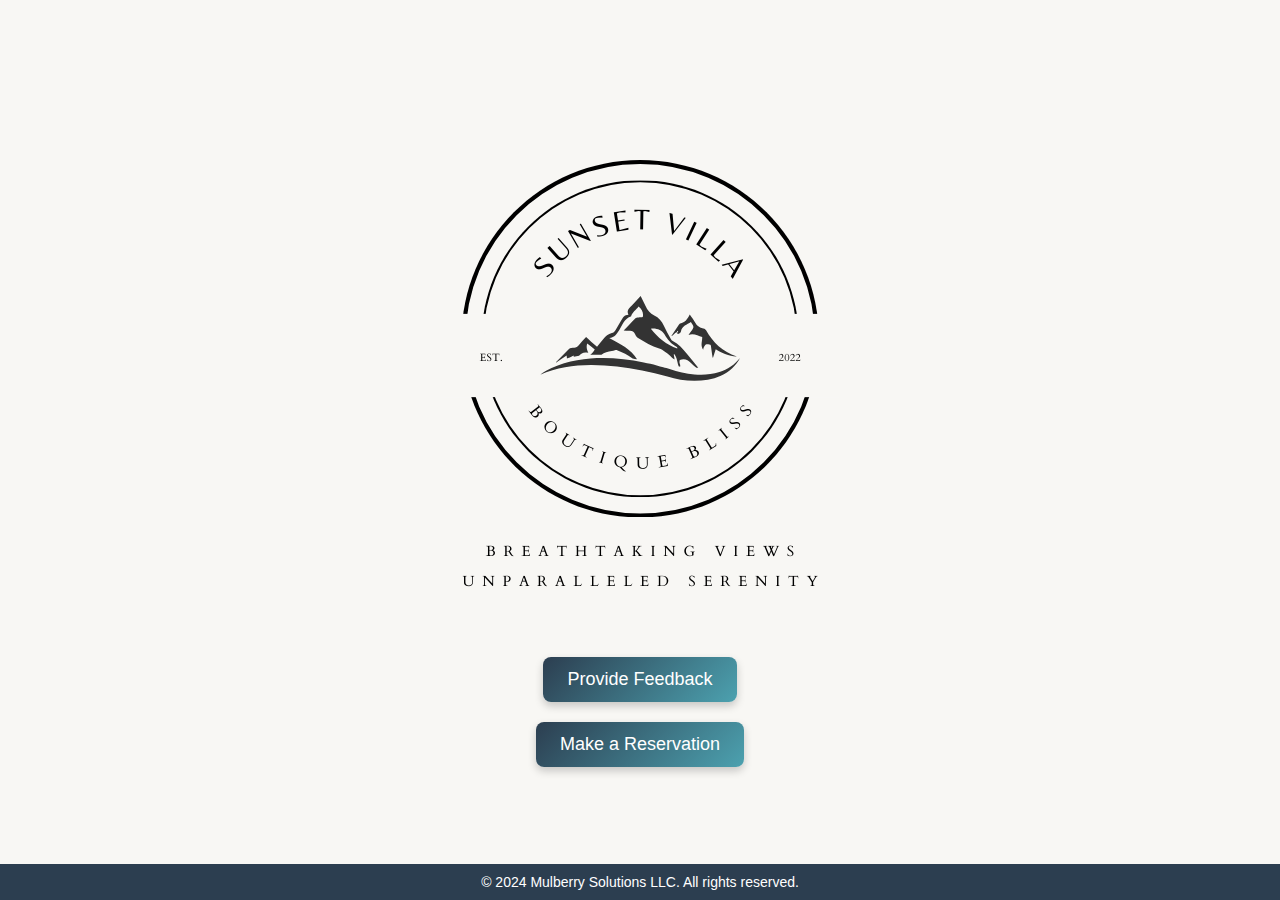
==== sunset-villa/index.html @ 1d54f370 "add Airbnb redirection page" ====
<!DOCTYPE html>
<html lang="en">
<head>
    <meta charset="UTF-8">
    <meta name="viewport" content="width=device-width, initial-scale=1.0">
    <title>Sunset Villa  Guest Portal</title>
    <link rel="stylesheet" href="styles.css">
    <link href="https://fonts.googleapis.com/css2?family=Montserrat:wght@400;700&display=swap" rel="stylesheet">
    <link rel="stylesheet" href="https://cdnjs.cloudflare.com/ajax/libs/animate.css/4.1.1/animate.min.css"/>
</head>
<body>
<header>
    <div class="logo">
        <img src="sunset-villa.png" alt="Logo">
    </div>
</header>
<div class="container">
    <button class="btn feedback animate__animated animate__bounceIn"><span>Provide Feedback</span></button>
    <button class="btn reservation animate__animated animate__bounceIn"><span>Make a Reservation</span></button>
</div>
<footer>
    <p>&copy; 2024 Mulberry Solutions LLC. All rights reserved.</p>
</footer>
<script src="script.js"></script>
</body>
</html>
---- sunset-villa/styles.css ----
/* General Reset */
* {
    margin: 0;
    padding: 0;
    box-sizing: border-box;
}

/* Body Styling */
body {
    font-family: 'Comic Sans', sans-serif; /* Applying the professional font */
    background-color: #f8f7f4; /* Light gray background */
    display: flex;
    flex-direction: column; /* Stack items vertically */
    justify-content: center;
    align-items: center;
    height: 100vh; /* Ensure full viewport height */
}

/* Header Styling */
header {
    text-align: center;
    margin-bottom: 20px; /* Space between header and container */
}

.logo {
    max-width: 500px; /* Adjust the maximum width of the logo */
    width: 100%; /* Ensure logo fills container width */
    height: auto; /* Maintain aspect ratio */
}

.logo img {
    max-width: 100%; /* Ensure logo image does not exceed container width */
    height: auto; /* Maintain aspect ratio */
}

/* Container Styling */
.container {
    display: flex;
    flex-direction: column;
    justify-content: center;
    align-items: center;
    gap: 20px;
    text-align: center; /* Center text within container */
    max-width: 80%; /* Limit container width */
    width: 100%; /* Ensure container stretches to fit */
}

/* Button Styling */
.btn {
    background: linear-gradient(135deg, #2c3e50, #4ca1af); /* Gradient background */
    color: #ffffff;
    font-size: 18px;
    padding: 12px 24px;
    border: none;
    border-radius: 8px; /* Rounded corners */
    cursor: pointer;
    outline: none;
    position: relative; /* Ensure pseudo-element positions correctly */
    overflow: hidden; /* Ensure overflow doesn't cause issues */
    transition: background-color 0.3s, color 0.3s, transform 0.3s;
    box-shadow: 0 4px 8px rgba(0, 0, 0, 0.2); /* Box shadow for depth */
}

.btn span {
    display: inline-block;
    transition: transform 0.3s; /* Smooth transition for text */
}

.btn::after {
    content: ' →';
    position: absolute;
    top: 50%;
    right: -20px; /* Initial position outside the button */
    transform: translateY(-50%);
    opacity: 0;
    transition: opacity 0.3s, right 0.3s; /* Add transition for smooth movement */
}

.btn:hover {
    background: linear-gradient(135deg, #4ca1af, #2c3e50); /* Reverse gradient on hover */
    color: #ffffff;
    transform: scale(1.05); /* Slightly enlarge button on hover */
}

.btn:hover span {
    transform: translateX(-15px); /* Move text to the left */
}

.btn:hover::after {
    opacity: 1;
    right: 10px; /* Final position of arrow */
}

/* Media Query for Smaller Screens */
@media (max-width: 600px) {
    .logo img {
        max-width: 400px; /* Reduce max-width of logo for smaller screens */
    }

    .btn {
        font-size: 16px; /* Decrease font size of buttons */
        padding: 10px 20px; /* Adjust padding of buttons */
    }
}


/* Footer Styling */
footer {
    position: fixed; /* Fix footer to the bottom of the viewport */
    left: 0;
    bottom: 0;
    text-align: center;
    margin-top: 20px; /* Space above the footer */
    padding: 10px 0;
    background-color: #2c3e50; /* Dark background for footer */
    color: #ffffff; /* White text */
    width: 100%; /* Ensure footer spans full width */
    font-size: 14px; /* Smaller font size for copyright text */
}
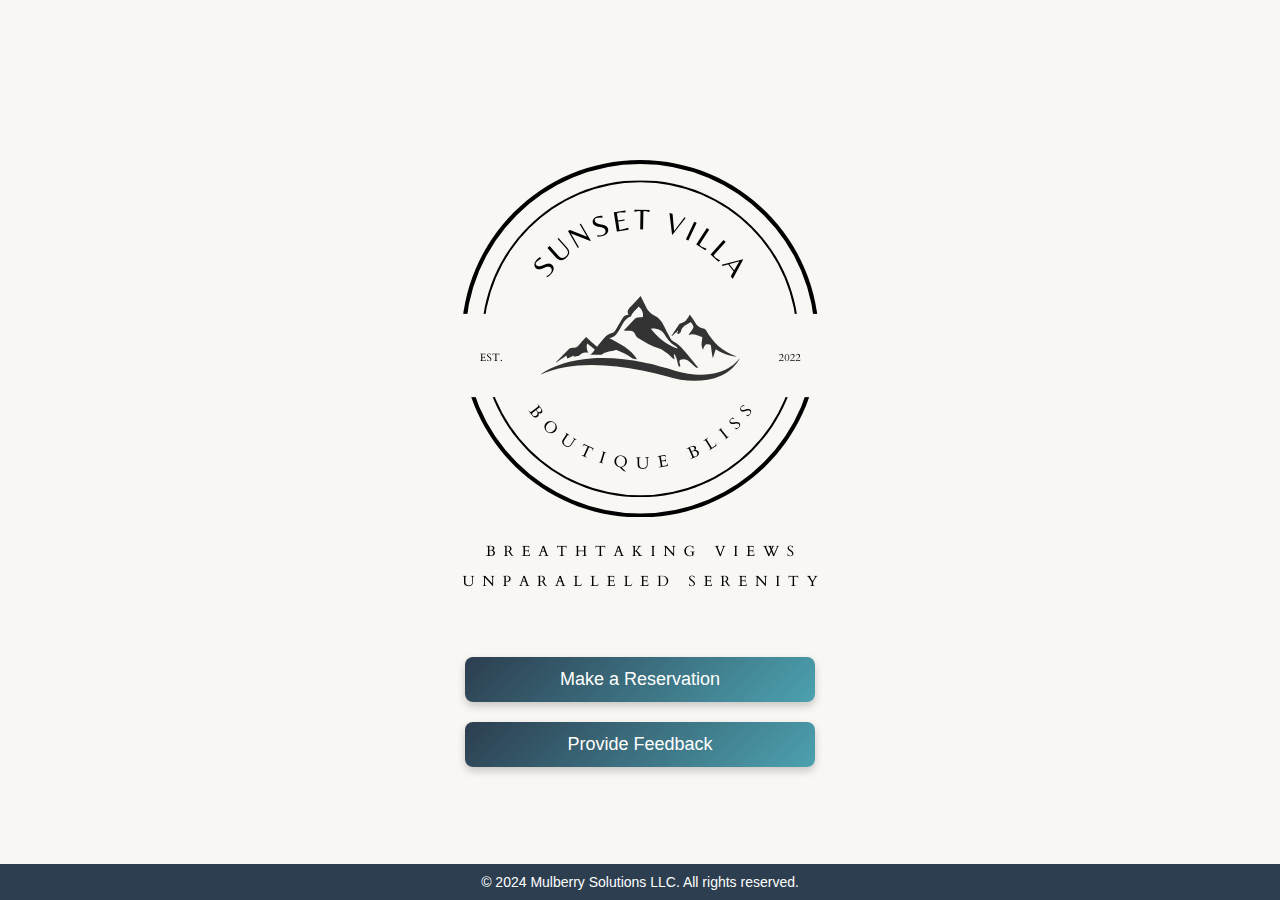
==== commit 1d74240d: "change button order" ====
--- a/sunset-villa/index.html
+++ b/sunset-villa/index.html
@@ -15,8 +15,8 @@
     </div>
 </header>
 <div class="container">
+    <button class="btn reservation animate__animated animate__bounceIn"><span>Make a Reservation</span></button>
     <button class="btn feedback animate__animated animate__bounceIn"><span>Provide Feedback</span></button>
-    <button class="btn reservation animate__animated animate__bounceIn"><span>Make a Reservation</span></button>
 </div>
 <footer>
     <p>&copy; 2024 Mulberry Solutions LLC. All rights reserved.</p>
--- a/sunset-villa/styles.css
+++ b/sunset-villa/styles.css
@@ -47,6 +47,7 @@
 
 /* Button Styling */
 .btn {
+    min-width: 350px;
     background: linear-gradient(135deg, #2c3e50, #4ca1af); /* Gradient background */
     color: #ffffff;
     font-size: 18px;
@@ -101,6 +102,11 @@
         font-size: 16px; /* Decrease font size of buttons */
         padding: 10px 20px; /* Adjust padding of buttons */
     }
+
+    body {
+        justify-content: flex-start;
+        padding-top: 10%;
+    }
 }
 
 
